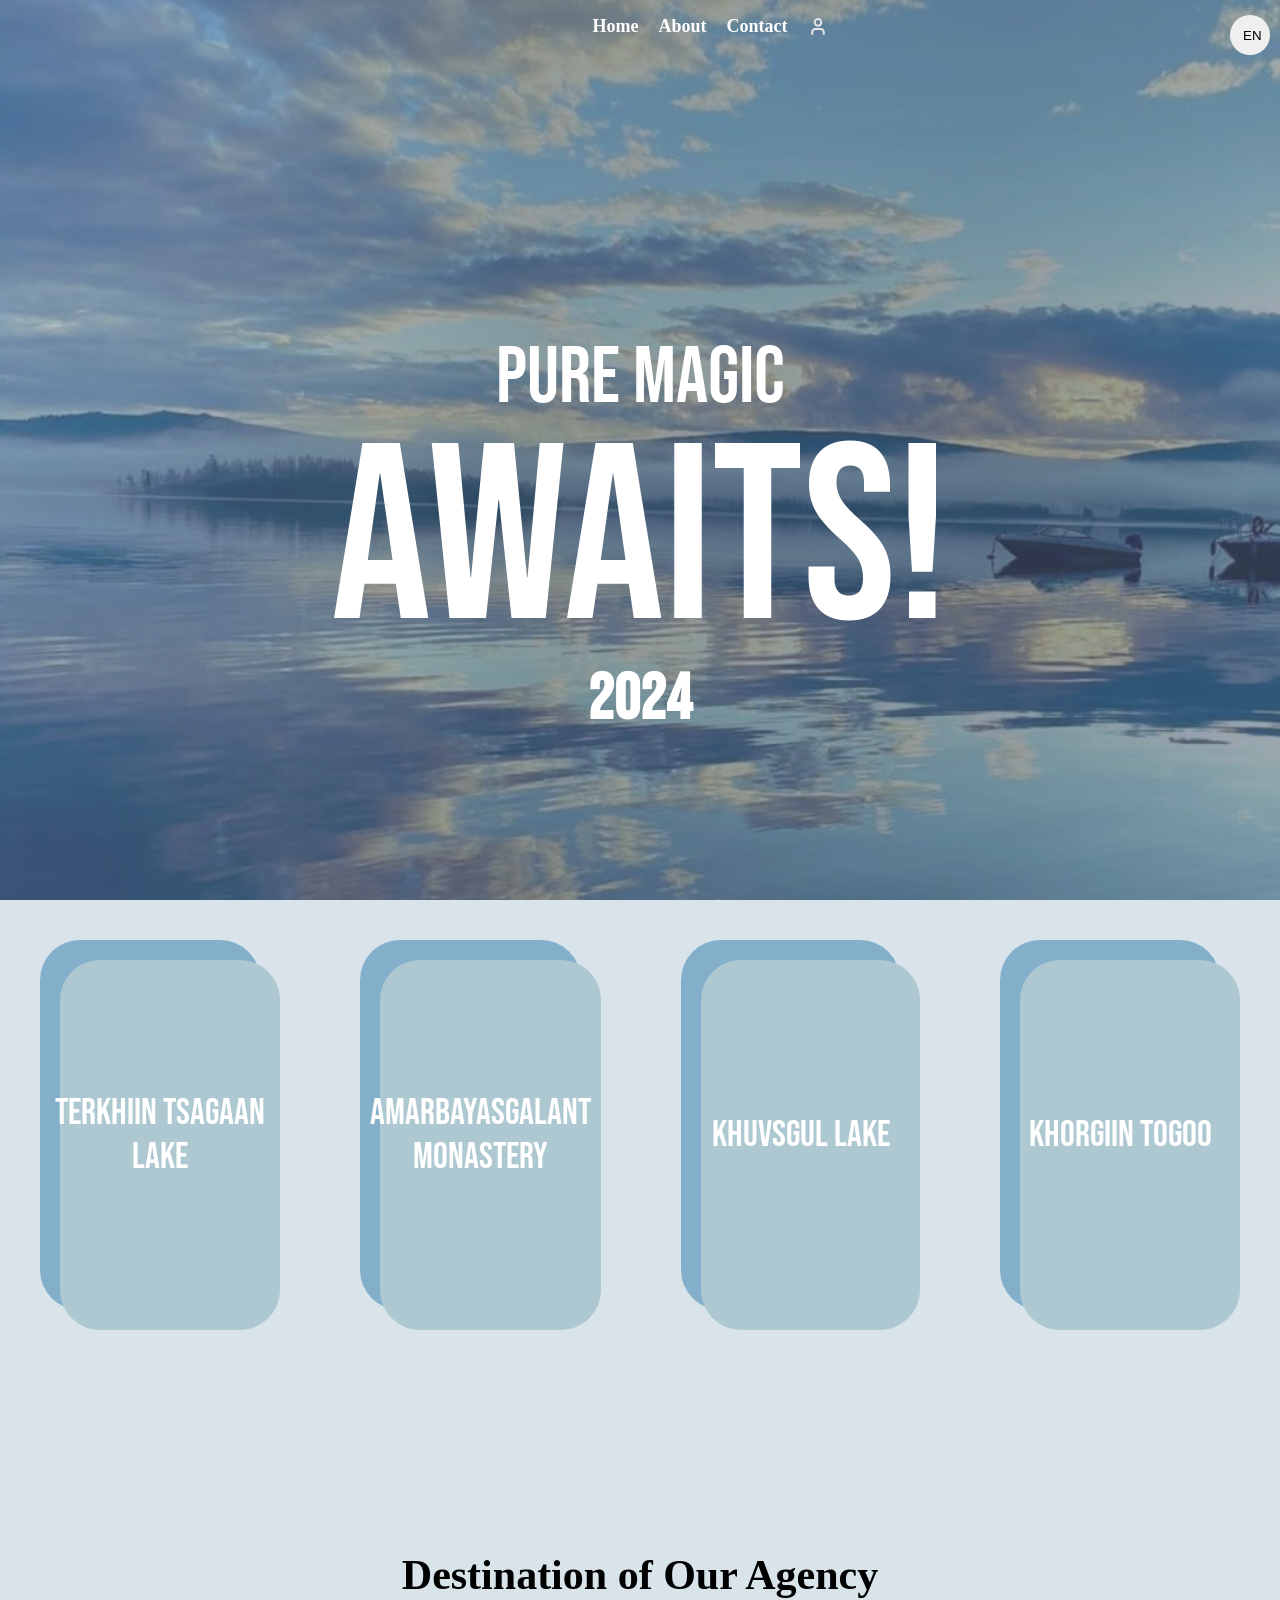
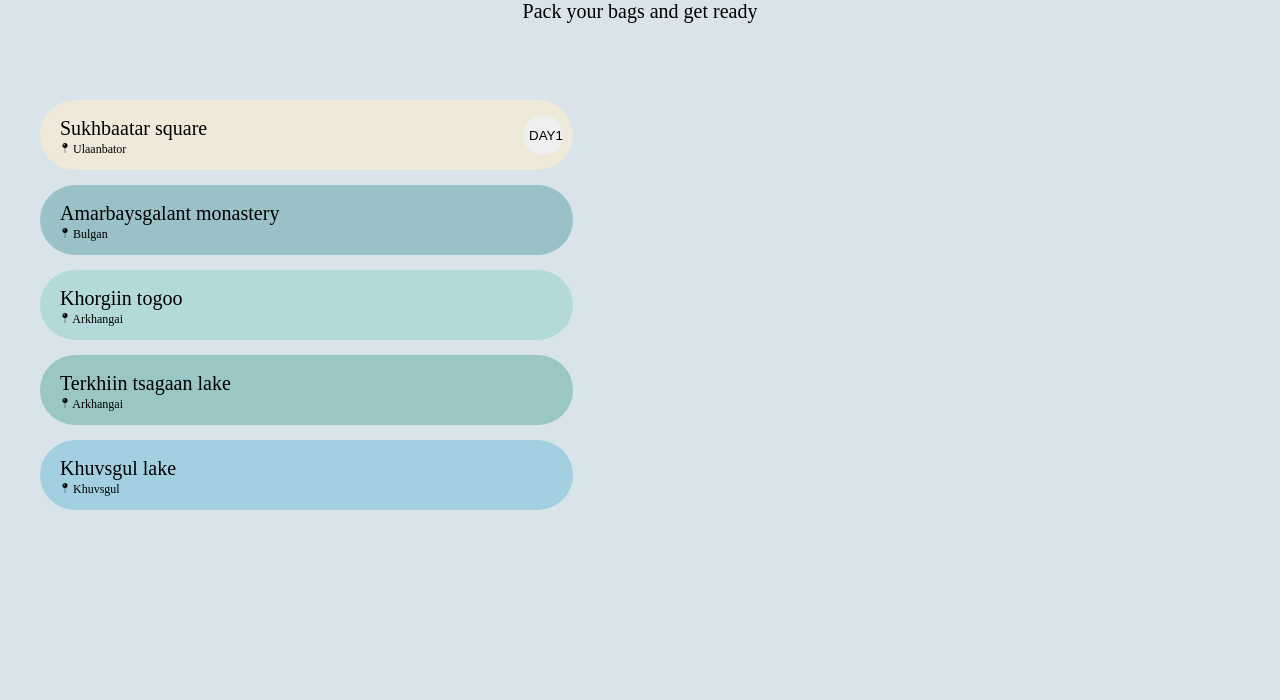
==== index.html @ d844f919 "init" ====
<!DOCTYPE html>
<html lang="en">

<head>
    <link rel="stylesheet" href="style2.css">
    <meta charset="UTF-8">
    <meta name="viewport" content="width=device-width, initial-scale=1.0">
    <title>Document</title>
</head>

<body>
    <header>
        <div class="menu">
            <img src="https://s3-alpha-sig.figma.com/img/86c0/cdfe/0a75f7a2c1c595781b7f4589e61e3895?Expires=1734307200&Key-Pair-Id=APKAQ4GOSFWCVNEHN3O4&Signature=YoRPLor7hWKXykaYGCKR6WJtXo2ncmAiakWLh3GB3reIGGHWmSXRkmD6HP2fBLfuGOAHjObXkSbvc3sPnScFAibdy90mNRUawY668TQe2h-SKYC6XS9I-E3A5A-2sfo8Yn6UJZ~7BqD8hufJQ7gW39F4ZnuGEKabRJkEgGMW6Or~SW6l1gKwSzpkaWg1PdRVHUBgf7JmRQxnn4Z95SHJM2Nx8L4LLwoi~oNdXfC7Pd--M1VWW7Er1lKbq~3r6iH29r3wDJ5M~tB6yE6O2m5SYgC4vPxlQIABo~1mXhR1yKaWUjsBfwMUubLr9jPp08M57Eg~57cD9s47jtzkDlZe2Q__"
                alt="">
            <ul class="ul">
                <li class="li">Home</li>
                <li class="li">About</li>
                <li class="li">Contact</li>
                <li class="li">
                    <svg width="20" height="21" viewBox="0 0 20 21" fill="none"
                        xmlns="http://www.w3.org/2000/svg">
                        <path
                            d="M15.8332 18V16.3333C15.8332 15.4493 15.482 14.6014 14.8569 13.9763C14.2317 13.3512 13.3839 13 12.4998 13H7.49984C6.61578 13 5.76794 13.3512 5.14281 13.9763C4.51769 14.6014 4.1665 15.4493 4.1665 16.3333V18M13.3332 6.33333C13.3332 8.17428 11.8408 9.66667 9.99984 9.66667C8.15889 9.66667 6.6665 8.17428 6.6665 6.33333C6.6665 4.49238 8.15889 3 9.99984 3C11.8408 3 13.3332 4.49238 13.3332 6.33333Z"
                            stroke="#E4E4E7" stroke-width="2" stroke-linecap="round" stroke-linejoin="round" />
                    </svg>
                </li>
            </ul>
            <div>
                <button class="but">
                    EN
                </button>
            </div>
        </div>
    </header>

    <!-- section-1 -->

    <section class="section-1 sect">
        <div class="div-1 font">
            <h1 class="">PURE MAGIC</h1>
            <h2>AWAITS!</h2>
            <h3>2024</h3>
        </div>

    </section>

    <!-- section-2 -->

    <section class="sec2">
        <div id="op" class="font">

            <div class="pic" id="pic1">
                <div class="border1"></div>
                TERKHIIN TSAGAAN LAKE
                <div class="border2"></div>
            </div>
            <div class="pic" id="pic2">
                <div class="border1"></div>AMARBAYASGALANT MONASTERY
                <div class="border2"></div>
            </div>
            <div class="pic" id="pic3">
                <div class="border1"></div>KHUVSGUL LAKE
                <div class="border2"></div>
            </div>
            <div class="pic" id="pic4">
                <div class="border1"></div>
                KHORGIIN TOGOO
                <div class="border2"></div>
            </div>
        </div>
    </section>

    <!-- section-3 -->

    <section class="sect" id="sec3">
        <div id="Destination-title">
            <h6 id="Dest-of-our-agency">Destination of Our Agency</h6>
            <p id="pack-your-bag">Pack your bags and get ready</p>
        </div>
        <div>
            <div id="sec3-div1">
                <p class="sec3-card-1 ">
                    Sukhbaatar square</p>
                <p class="card-1-id">
                    <svg class="pin" width="10" height="10" viewBox="0 0 108 107" fill="none"
                        xmlns="http://www.w3.org/2000/svg" xmlns:xlink="http://www.w3.org/1999/xlink">
                        <rect width="108" height="107" fill="url(#pattern0_25807_240)" />
                        <defs>
                            <pattern id="pattern0_25807_240" patternContentUnits="objectBoundingBox" width="1"
                                height="1">
                                <use xlink:href="#image0_25807_240"
                                    transform="matrix(0.00195312 0 0 0.00197138 0 -0.0046729)" />
                            </pattern>
                            <image id="image0_25807_240" width="512" height="512"
                                xlink:href="[data-uri]" />
                        </defs>
                    </svg>
                    Ulaanbator
                </p>
                <button class="button-day">DAY1</button>
            </div>
            <div id="sec3-div2">
                <p class="sec3-card-1">Amarbaysgalant monastery</p>
                <p class="card-1-id">
                    <svg class="pin" width="10" height="10" viewBox="0 0 108 107" fill="none"
                        xmlns="http://www.w3.org/2000/svg" xmlns:xlink="http://www.w3.org/1999/xlink">
                        <rect width="108" height="107" fill="url(#pattern0_25807_240)" />
                        <defs>
                            <pattern id="pattern0_25807_240" patternContentUnits="objectBoundingBox" width="1"
                                height="1">
                                <use xlink:href="#image0_25807_240"
                                    transform="matrix(0.00195312 0 0 0.00197138 0 -0.0046729)" />
                            </pattern>
                            <image id="image0_25807_240" width="512" height="512"
                                xlink:href="[data-uri]" />
                        </defs>
                    </svg>
                    Bulgan
                </p>
            </div>
            <div id="sec3-div3">
                <p class="sec3-card-1">Khorgiin togoo</p>
                <p class="card-1-id">
                    <svg class="pin" width="10" height="10" viewBox="0 0 108 107" fill="none"
                        xmlns="http://www.w3.org/2000/svg" xmlns:xlink="http://www.w3.org/1999/xlink">
                        <rect width="108" height="107" fill="url(#pattern0_25807_240)" />
                        <defs>
                            <pattern id="pattern0_25807_240" patternContentUnits="objectBoundingBox" width="1"
                                height="1">
                                <use xlink:href="#image0_25807_240"
                                    transform="matrix(0.00195312 0 0 0.00197138 0 -0.0046729)" />
                            </pattern>
                            <image id="image0_25807_240" width="512" height="512"
                                xlink:href="[data-uri]" />
                        </defs>
                    </svg>
                    Arkhangai
                </p>
            </div>
            <div id="sec3-div4">
                <p class="sec3-card-1">Terkhiin tsagaan lake</p>
                <p class="card-1-id">
                    <svg class="pin" width="10" height="10" viewBox="0 0 108 107" fill="none"
                        xmlns="http://www.w3.org/2000/svg" xmlns:xlink="http://www.w3.org/1999/xlink">
                        <rect width="108" height="107" fill="url(#pattern0_25807_240)" />
                        <defs>
                            <pattern id="pattern0_25807_240" patternContentUnits="objectBoundingBox" width="1"
                                height="1">
                                <use xlink:href="#image0_25807_240"
                                    transform="matrix(0.00195312 0 0 0.00197138 0 -0.0046729)" />
                            </pattern>
                            <image id="image0_25807_240" width="512" height="512"
                                xlink:href="[data-uri]" />
                        </defs>
                    </svg>
                    Arkhangai
                </p>
            </div>
            <div id="sec3-div5">
                <p class="sec3-card-1">Khuvsgul lake</p>
                <p class="card-1-id">
                    <svg class="pin" width="10" height="10" viewBox="0 0 108 107" fill="none"
                        xmlns="http://www.w3.org/2000/svg" xmlns:xlink="http://www.w3.org/1999/xlink">
                        <rect width="108" height="107" fill="url(#pattern0_25807_240)" />
                        <defs>
                            <pattern id="pattern0_25807_240" patternContentUnits="objectBoundingBox" width="1"
                                height="1">
                                <use xlink:href="#image0_25807_240"
                                    transform="matrix(0.00195312 0 0 0.00197138 0 -0.0046729)" />
                            </pattern>
                            <image id="image0_25807_240" width="512" height="512"
                                xlink:href="[data-uri]" />
                        </defs>
                    </svg>
                    Khuvsgul
                </p>
            </div>
        </div>
    </section>
</body>

</html>
---- style2.css ----
@import url('https://fonts.googleapis.com/css2?family=Bebas+Neue&family=Montserrat:ital,wght@0,100..900;1,100..900&display=swap');

body {
    margin: 0px;
    background-color: #D8E4E9;
}

.ul {
    display: flex;
    flex-direction: row;
    gap: 20px;
    list-style: none;
}

.li {
    font-size: 18px;
    font-weight: 600;
    line-height: 21.47px;
}

header {
    position: fixed;
    width: 100%;
}

header .menu {
    display: flex;
    justify-content: space-between;
    color: white;
    width: 1204px;
    margin: 0 auto;
}

header img {
    width: 100px;
    object-fit: contain;
}

.sect {
    height: 100vh;
    width: 100%;
    background-size: cover;

}

.section-1 {

    background-image: linear-gradient(90deg, rgba(0, 0, 0, 0) 0%, rgba(0, 0, 0, 0.2) 40.27%), linear-gradient(0deg, rgba(157, 184, 218, 0.2), rgba(157, 184, 218, 0.2)), url(Image.png);
    display: flex;
    align-items: center;
    justify-content: center;
}

.div-1 {
    text-align: center;
    color: white;
}

h1 {
    font-size: 80px;
    font-weight: 400;
    line-height: 80px;
    margin: 0;
    padding-top: 170px;
}

.font {
    font-family: "Bebas Neue", sans-serif;
}

h2 {
    font-size: 250px;
    font-weight: 400;
    line-height: 250px;
    margin: 0;
}

h3 {
    font-size: 64px;
    font-weight: 900;
    line-height: 64px;
    margin: 0;
}

.but {
    padding: 13px;
    border-radius: 24px;
    border: 0;
}

.sec2 {
    height: 500px;
    width: 100%;
}

#op {
    background-color: #D8E4E9;
    height: 400px;
    width: 100%;
    display: flex;
    flex-direction: row;
    justify-content: space-around;
    text-align: center;
    color: white;
    border-radius: 20px;
    position: relative;
    z-index: -2;
}

.pic {
    height: 370px;
    width: 275px;
    font-size: 37px;
    font-weight: 400;
    line-height: 44px;
    background-size: cover;
    margin: 50px;
    border-radius: 40px;
    display: flex;
    justify-content: center;
    align-items: center;
    position: relative;
    /* z-index: 1; */
}

#pic1 {
    background-image: url(https://s3-alpha-sig.figma.com/img/9411/7af0/fae2d95b54ef6842a38934433c1d99d7?Expires=1734307200&Key-Pair-Id=APKAQ4GOSFWCVNEHN3O4&Signature=j6YiKqaPVJ7vUcEjHiCk8V5APzkPes5eI7upqMvcN0CnFP1j7-Hh9GveYN~6h2O-gnh3y2YoUp1AmdTyzBZQTt7~tFsNqiOlYmFLqd14uNUROcJzWkwSlnNXZ2L0~LvU634vjuyQb~h-lAYMOZJpU7BnCmukya6gNWYQGqE3xfXPF9EPWYMETVdRbP2VbihH6hzi7ZLO0BpY9fLlFJJpZts17B6hOa8ssOdUQm~sPVvtOWlepE1icJcTMuYNlNUTqMgJykJAx8JOy3LpphzVFOWWh64QKoKOpFW2bTnVzAN19u~Et2TvhSpU2~4456PXvvkwuhZsHA2OsOwbrPcHfg__);
}

#pic2 {
    background-image: url(https://s3-alpha-sig.figma.com/img/e124/d31b/4b7edc8a8926233d613c437affc8b621?Expires=1734307200&Key-Pair-Id=APKAQ4GOSFWCVNEHN3O4&Signature=n~2fkiB1rZgiEdzCMha9Uo8-43DRcDCKmA-WBIUIDM~AsTGrws2kqku6K9nFBLdyenp~YpB-86R7PU5e0sZYZnropDZ1rNByXMOY3LBF8NslbdpzPeGpXMSLRXRtNFDvcGoOEImV8xCUtaHJAyu9K1~kC9F0ag~3SBYTlHYzozLFIEpoS5CPbpfhe7tKyjkwW5fhwd~BuOQxV2zs0x-edzcpr~tT0mCUly9NE30IZIG3KbwoT0Is5WhbgKpHQRQCrZDJ5PzBdlVeTpqV1Zy0ErgMPHJBkevID5~ucRYoSMMuRe2jekzqDylXxEtsLtcxNKP-qN0Wrxck-nxx68YTpQ__);
}

#pic3 {
    background-image: url(https://s3-alpha-sig.figma.com/img/a4d6/0416/d42b9ac033e9ea4869926a93ad64d227?Expires=1734307200&Key-Pair-Id=APKAQ4GOSFWCVNEHN3O4&Signature=GxyJ~y1qLLP~[base64]~5V0oICuQTaomQpfSxCfIJuGJL~U8aqm2-EztxZKX01ePx9d-05IWaTYoecYBtCCetDL~NjWVRWq8iYPe-xR-kg2WYsfSvmFCV39aUQjL28sbXVQ__);
}

#pic4 {
    background-image: url(https://s3-alpha-sig.figma.com/img/d2b9/7a2b/78cccaa3f6ec592813187ea25729681e?Expires=1734307200&Key-Pair-Id=APKAQ4GOSFWCVNEHN3O4&Signature=HL8whnhAzG46qIxI9tolF~eTqvoqIjC1hsj7~YHC2lnOYnNpcGXHx~wDCbnvNtdz7C0La8zO7P1nv2bAtYhX1WBP~Vw5sGTcIKr1pebPiElvAw~uysK3GAGoAMITSBygflFHSSiQ95eVd6RAjDmKwDt~soL18PDfo0MXGY90i-i15wwnmtctbiIseUbxCvGuzJzgXxWq06pbeNwd9RjE9ckdE3w9kXRbmKCED58cPmar27niBiun0zEakVJynPNaIynC7aYRoIbocEHwnVfzHkwAfGdJnkHcv7fw5IYG82orHRIVpwt7AFb8h7f2E1pu9GD9DXOSHAhDPS4Lzo0Gzw__);
}

.border1 {
    position: absolute;
    background-color: #83afcb;
    top: -10px;
    left: -10px;
    height: 100%;
    width: 100%;
    border-radius: 40px;
    z-index: -1;
}

.border2 {
    position: absolute;
    /* box-shadow: 8px 8px 0px 0px #29728B40;
    box-shadow: -8px -8px 0px 0px #1F72AA75; */
    background-color: #adc8d1;
    bottom: -10px;
    right: -10px;
    height: 100%;
    width: 100%;
    border-radius: 40px;
    z-index: -1;
}

#sec3 {
    background-image: url(https://s3-alpha-sig.figma.com/img/56fe/900c/3373b978c26674d26d5c9d2dfec315ab?Expires=1734307200&Key-Pair-Id=APKAQ4GOSFWCVNEHN3O4&Signature=lpTEZOx2kkDG-Ol0N1YneGInHjSvIjLi2jWln4t-1mpxx6DGre11D624t~9abcnIvdBV9bOidWA-~O~[base64]~~X~fj97k7Pv0ai3NJMTODWWcFjr6POPA__);
}

#Destination-title {
    height: 150px;
    text-align: center;
    padding-top: 150px;
}

#Dest-of-our-agency {
    font-size: 42px;
    font-weight: 600;
    line-height: 50px;
    margin: 0 auto;
}

#pack-your-bag {
    font-size: 20px;
    font-weight: 500;
    line-height: 23px;
    margin: 0 auto;
}

.sec3-card-1 {
    font-size: 20px;
    font-weight: 500;
    line-height: 28px;
    margin: 0;
}
#card-1-id {
    font-size: 12px;
    font-weight: 400;
    line-height: 14px;
    margin: 0;
}
#sec3-div1 {
    background-color: #EEE9D9;
    width: 513px;
    height: 70px;
    margin-left: 40px;
    border-radius: 120px;
    padding-left: 20px;
    margin-bottom: 15px;
    display: flex;
    flex-direction: column;
    justify-content: center;
    position: relative;
}
#sec3-div2 {
    background-color: #8BB8C1CC;
    width: 513px;
    height: 70px;
    margin-left: 40px;
    border-radius: 120px;
    padding-left: 20px;
    margin-top: 15px;
    margin-bottom: 15px;
    display: flex;
    flex-direction: column;
    justify-content: center;
}
#sec3-div3 {
    background-color: #AAD8D7CC;
    width: 513px;
    height: 70px;
    margin-left: 40px;
    border-radius: 120px;
    padding-left: 20px;
    margin-top: 15px;
    margin-bottom: 15px;
    display: flex;
    flex-direction: column;
    justify-content: center;
}
#sec3-div4 {
    background-color: #8BC0BDCC;
    width: 513px;
    height: 70px;
    margin-left: 40px;
    border-radius: 120px;
    padding-left: 20px;
    margin-top: 15px;
    margin-bottom: 15px;
    display: flex;
    flex-direction: column;
    justify-content: center;
}
#sec3-div5 {
    background-color: #97CCE0CC;
    width: 513px;
    height: 70px;
    margin-left: 40px;
    border-radius: 120px;
    padding-left: 20px;
    display: flex;
    flex-direction: column;
    justify-content: center;
}
.card-1-id {
    font-size: 12px;
    font-weight: 400;
    line-height: 14px;
    height: 14px;
    margin: 0;
}
div button {
    position: absolute;
    height: 40px;
    width: 40px;
    top: 15px;
    right: 10px;
    border-radius: 20px;
    border: 0;
}
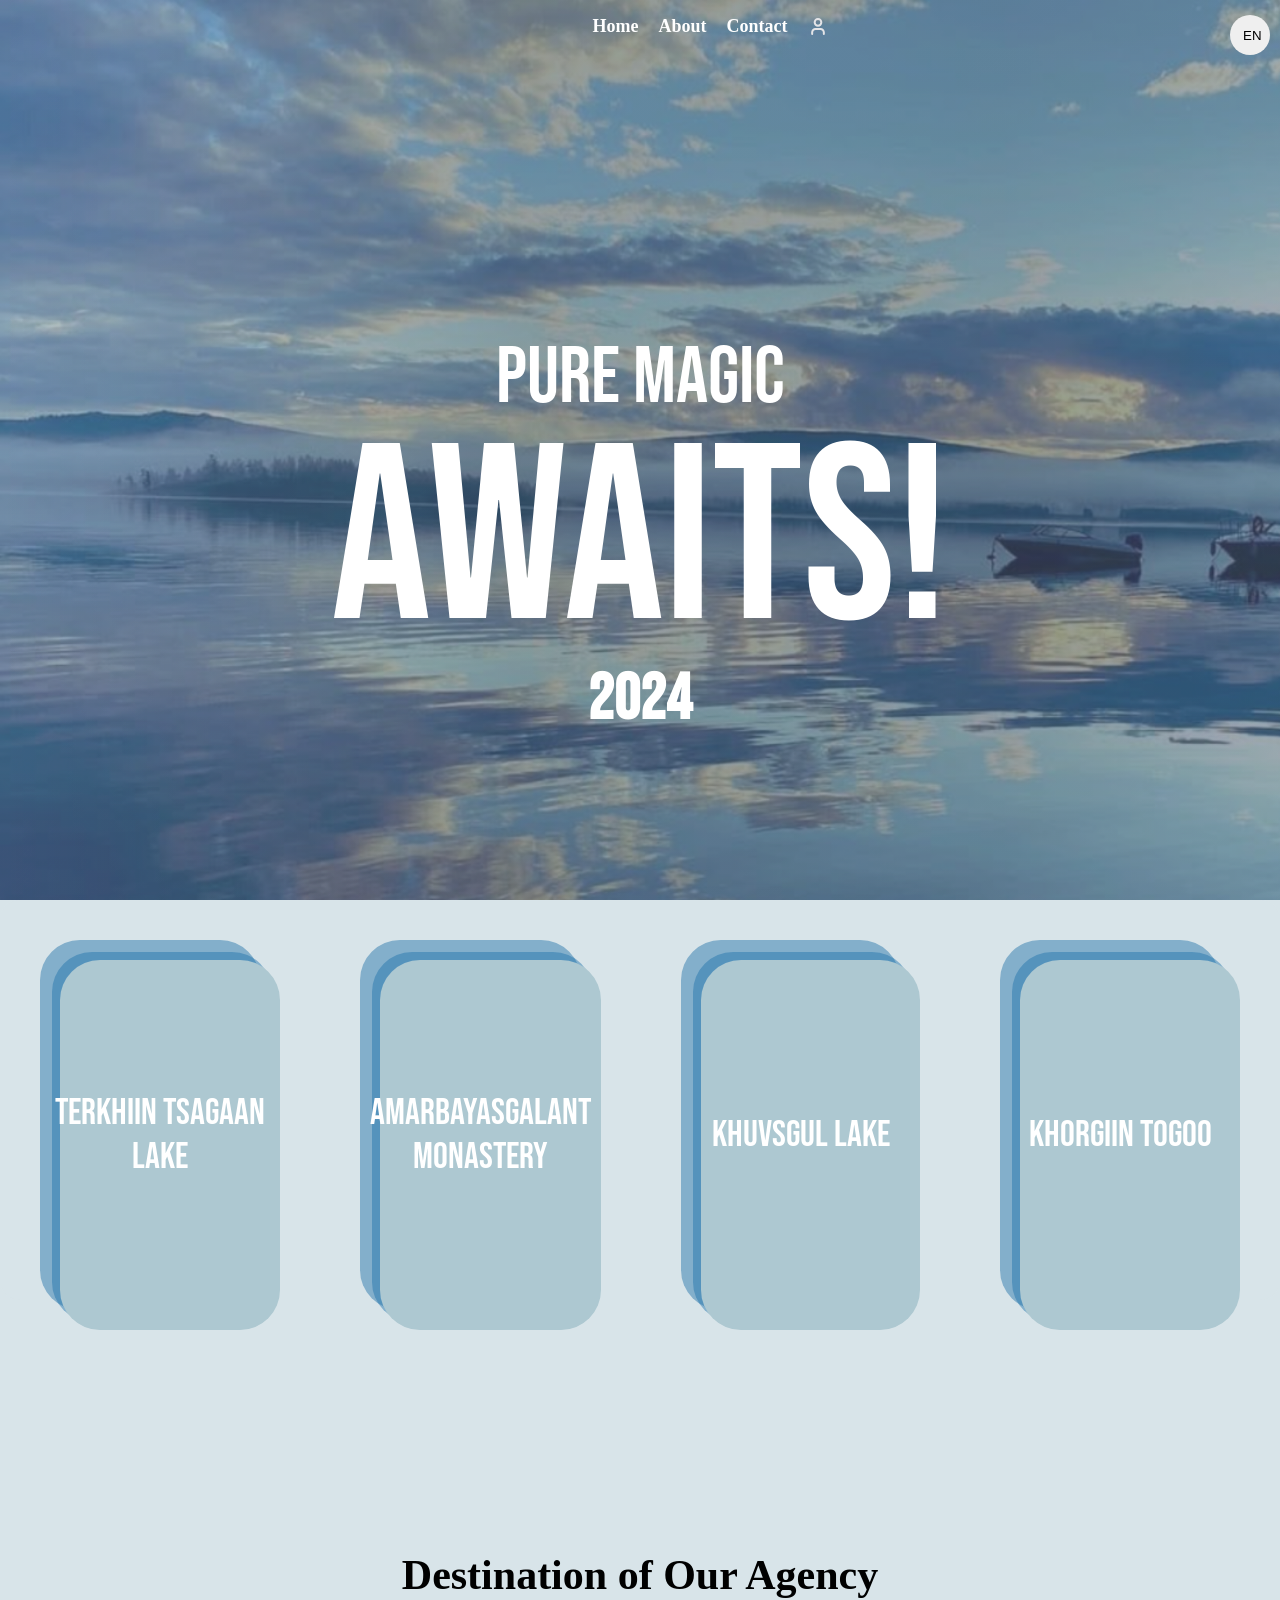
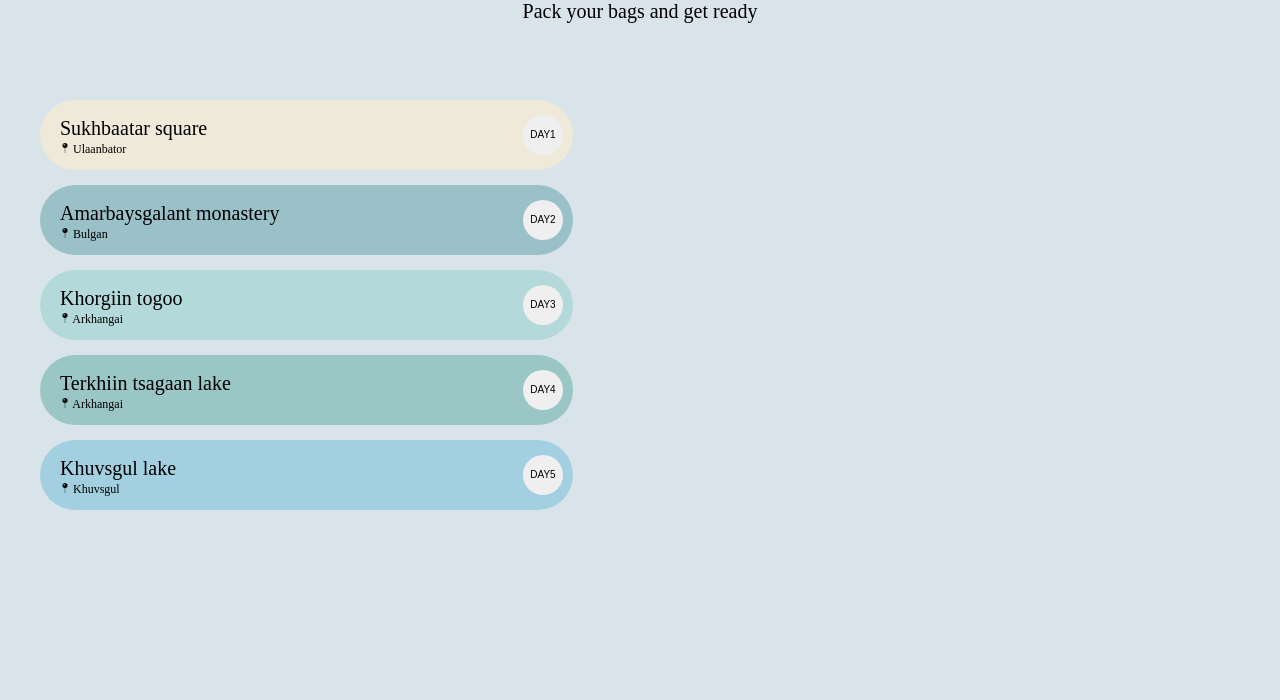
==== commit 360c67fe: "tesal" ====
--- a/index.html
+++ b/index.html
@@ -78,7 +78,8 @@
             <h6 id="Dest-of-our-agency">Destination of Our Agency</h6>
             <p id="pack-your-bag">Pack your bags and get ready</p>
         </div>
-        <div>
+        <div id="destination-card-and-pic-div destination-pic">
+        <div id="destination-card-div">
             <div id="sec3-div1">
                 <p class="sec3-card-1 ">
                     Sukhbaatar square</p>
@@ -98,7 +99,7 @@
                     </svg>
                     Ulaanbator
                 </p>
-                <button class="button-day">DAY1</button>
+                <button class="but-style">DAY1</button>
             </div>
             <div id="sec3-div2">
                 <p class="sec3-card-1">Amarbaysgalant monastery</p>
@@ -118,6 +119,7 @@
                     </svg>
                     Bulgan
                 </p>
+                <button class="but-style">DAY2</button>
             </div>
             <div id="sec3-div3">
                 <p class="sec3-card-1">Khorgiin togoo</p>
@@ -137,6 +139,7 @@
                     </svg>
                     Arkhangai
                 </p>
+                <button class="but-style">DAY3</button>
             </div>
             <div id="sec3-div4">
                 <p class="sec3-card-1">Terkhiin tsagaan lake</p>
@@ -156,6 +159,7 @@
                     </svg>
                     Arkhangai
                 </p>
+                <button class="but-style">DAY4</button>
             </div>
             <div id="sec3-div5">
                 <p class="sec3-card-1">Khuvsgul lake</p>
@@ -175,8 +179,14 @@
                     </svg>
                     Khuvsgul
                 </p>
+                <button class="but-style">DAY5</button>
             </div>
         </div>
+            <div class="destination-pic" id="destination-pic-1"></div>
+            <div class="destination-pic" id="destination-pic-2"></div>
+            <div class="destination-pic" id="destination-pic-3"></div>
+            <div class="destination-pic" id="destination-pic-4"></div>
+            <div class="destination-pic" id="destination-pic-5"></div>
     </section>
 </body>
 
--- a/style2.css
+++ b/style2.css
@@ -152,8 +152,8 @@
 
 .border2 {
     position: absolute;
-    /* box-shadow: 8px 8px 0px 0px #29728B40;
-    box-shadow: -8px -8px 0px 0px #1F72AA75; */
+    box-shadow: 8px 8px 0px 0px #29728B40;
+    box-shadow: -8px -8px 0px 0px #1F72AA75; 
     background-color: #adc8d1;
     bottom: -10px;
     right: -10px;
@@ -224,6 +224,7 @@
     display: flex;
     flex-direction: column;
     justify-content: center;
+    position: relative;
 }
 #sec3-div3 {
     background-color: #AAD8D7CC;
@@ -237,6 +238,7 @@
     display: flex;
     flex-direction: column;
     justify-content: center;
+    position: relative;
 }
 #sec3-div4 {
     background-color: #8BC0BDCC;
@@ -250,6 +252,7 @@
     display: flex;
     flex-direction: column;
     justify-content: center;
+    position: relative;
 }
 #sec3-div5 {
     background-color: #97CCE0CC;
@@ -261,6 +264,7 @@
     display: flex;
     flex-direction: column;
     justify-content: center;
+    position: relative;
 }
 .card-1-id {
     font-size: 12px;
@@ -277,4 +281,52 @@
     right: 10px;
     border-radius: 20px;
     border: 0;
+}
+.but-style {
+    font-size: 10px;
+    font-weight: 500;
+    line-height: 16px;
+}
+#destination-card-div {
+    width: 570px;
+}
+#destination-pic-div {
+    width: 600px;
+    color: white;
+    position: relative;
+}
+#destination-card-and-pic-div {
+    display: flex;
+    flex-direction: row;
+    gap: 50px;
+}
+#destination-pic-1 {
+    background-image: url(https://s3-alpha-sig.figma.com/img/7d8a/5e71/16010885e9b9cf404e7b21d9eda6fd49?Expires=1734307200&Key-Pair-Id=APKAQ4GOSFWCVNEHN3O4&Signature=YmR0u~d6BpUSuBb4Amo2z4Hm687N5oa8O7W0tQry3OD4pfi-xrjq7rcyPAbu43pwFdokBka4m9iddCGX4KQ60wsBTZeuAt98zNOWIPDlsLL2HC4l7XzKH~TA1hE02iFX4CUv9sGPBYfwQGrGrN~xr65YUkg6e-yUSAwvQTSxHZf~ZEklPfGSr0OMo41VRRQAAyRyQPx1-nMC63ZUDgtexwD8L0Nd-yVPD8Hg2PrTpOIpFV-9sCf7JdCQWcBEpjONGCYgiGmrbnrSNnd50zekqDgrvRk5WnDzPoXdkkAqIdo-nK60MPQirTfWu8vsxHW7gwOzRW0hBKfnU2ZkQWlZWg__);
+    top: 20px;
+    left: 80px;
+}
+.destination-pic {
+    background-size: cover;
+    position: absolute;
+    height: 200px;
+    width: 200px;
+}
+#destination-pic-2 {background-image: url(https://s3-alpha-sig.figma.com/img/8f09/fa0d/d136f7ce9c71c9e1f9031385625fbe25?Expires=1734307200&Key-Pair-Id=APKAQ4GOSFWCVNEHN3O4&Signature=QCqB4XXM0oVpt0i9zHYavSzh-x1Bpx8Rs0H~9GDTY5eNtAN6p2F5eFlC1vTevVH~Mnsx2mgQDYqpvtIf2MGJ4-2hBiO62q3NjeR1KHO4-0ESW5fadS~gH73ZeAy2mtjJvkiXfBgqMr4PDeepsGHkOMpV0GWQCtMDlMC~7ghbYsRDsJhclI50SM16oDabFiV6RHozOfxXmZsXL6BKw1qo9xFjWkK7Riw7jYSkvaKxV~-Addw~JxTjkvHD6rmP7ZEh9FGIfwgc-M96vtpz8DxygvTO~lRkbAgd3qCvKJStx7VgYb1oiGjXbILRX3P1xmsrc6pIWeTfd8WVIrp87negqw__);
+    top: 200px;
+    left: 250px;
+}
+#destination-pic-3 {
+    background-image: url(https://s3-alpha-sig.figma.com/img/8820/a5c8/8b32e176586e22e170a49302cd4312c1?Expires=1734307200&Key-Pair-Id=APKAQ4GOSFWCVNEHN3O4&Signature=frA6daWtZGg1q7ZMSkxaEqlqjN9eGHFC0gpiwQW9ZwPb0Lw9rXjcH6XHQHhf27wsGKQfyk4BMjmVV-dPuQM23UG4cx5UhGpM~DJOuzg~HyXNwP1Y7UVbowOH-ciihDq7v7IlzUgB2wCFydkq4uuP9RnZQEzf-p2nZxN-8O6S8FxJY3dfTFjFrKW9Yn7Sc6m9F19k5w6Kj1cpYbja6Q1DaEm0Q8P2p0UA672dVNjg8vtsLl~5rZijLpmYamk7OkDK7hiYyNdwXncZuzvvhG~E2IMhZEKoBZ-UKBFKvQB36XLX9lnFKZbQbPypXVXn25WQQGfm5NSF7zlYNH-yvOLbXw__);
+    top: 40px;
+    left: 400px;
+}
+#destination-pic-4 {
+    background-image: url(https://s3-alpha-sig.figma.com/img/b635/3498/5a1bc5ae5c2f51cc2bb4ca30b089e3a8?Expires=1734307200&Key-Pair-Id=APKAQ4GOSFWCVNEHN3O4&Signature=bn4S63hShgEGJD7eOYawJ4xn1igc~kRfj2drA-oLlFUDC03ExKPcriGbCEtlVJwtoznbHtigFsSIGHQtlQucJQW-bY33vQp2jv8HP2JT-FN0lcXDqCytJmW-Kd6wb41la7dMOJZ8XbpnKtoD-g9LhbyzyIcpSPThoC7uIJA5~hUZGqgoXMvu~jt5E1wFRSrvKWDOi81NriTYzX~SquObaFDhGWT05B20CosdoIOSazXEQdO4QK1IHRYAba4ogbAgpcGTPLlbcdDWroGC6X7O8Saf-pji9pcKlkX0HveiiYt58rQULMHJjEPUQN7SYyxZnxv47mNq2zfI6Nc9f6zFqg__);
+    top: 170px;
+    left: 50px;
+}
+#destination-pic-5 {
+    background-image: url(https://s3-alpha-sig.figma.com/img/abf7/b908/4f304b70834bf8724703cf382d2f4529?Expires=1734307200&Key-Pair-Id=APKAQ4GOSFWCVNEHN3O4&Signature=YPPOYrA3l07~fRM1tfWn~rrlbp5EZpa4-B1SyaiLcTWnbH6Eo9IFM4kEbnHZam4GwcASk6eTzkAvp0j83znTeug7Gx~1TyJMF4MN2BEQVaXG-5a2f3AhdFXwJRlJnPd5gcQGvrufw6MQcMLwGRxy1ywWfPZH68xgFG80LZt-qG0jOa6RndZwO2mElBqhPwiWJYb5ZAkSMCVJB2L7A7DtVsLVIWwZT84dhCu~e855ap4uebsPnm-cLiFJriLx8frvzL3N1ZaSGcac6i4l3TfmTMmQdAxTBfSRXv9Zg6R~-FfpY9meh2Qzvh9YyE5NhF8h315FMe7hvX~WHBLo~VHdFg__);
+    top: 50px;
+    left: 250px;
 }
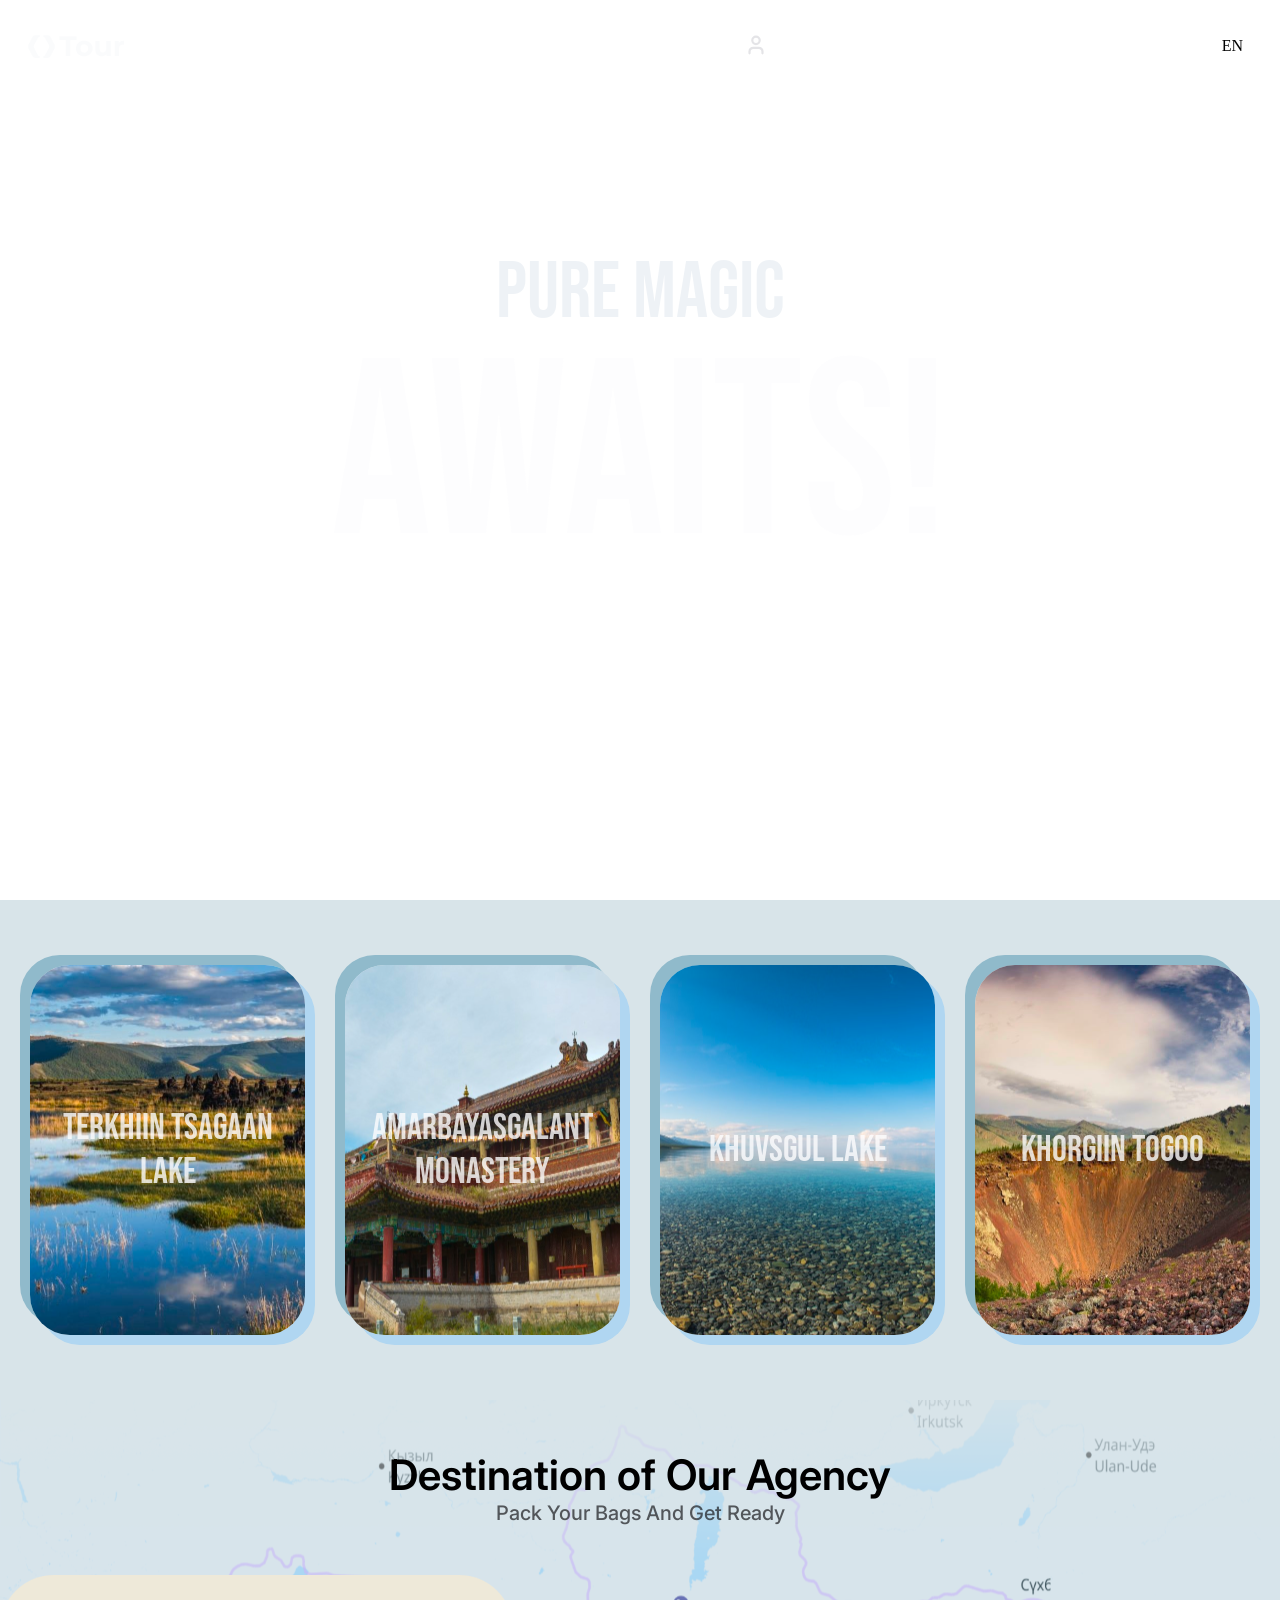
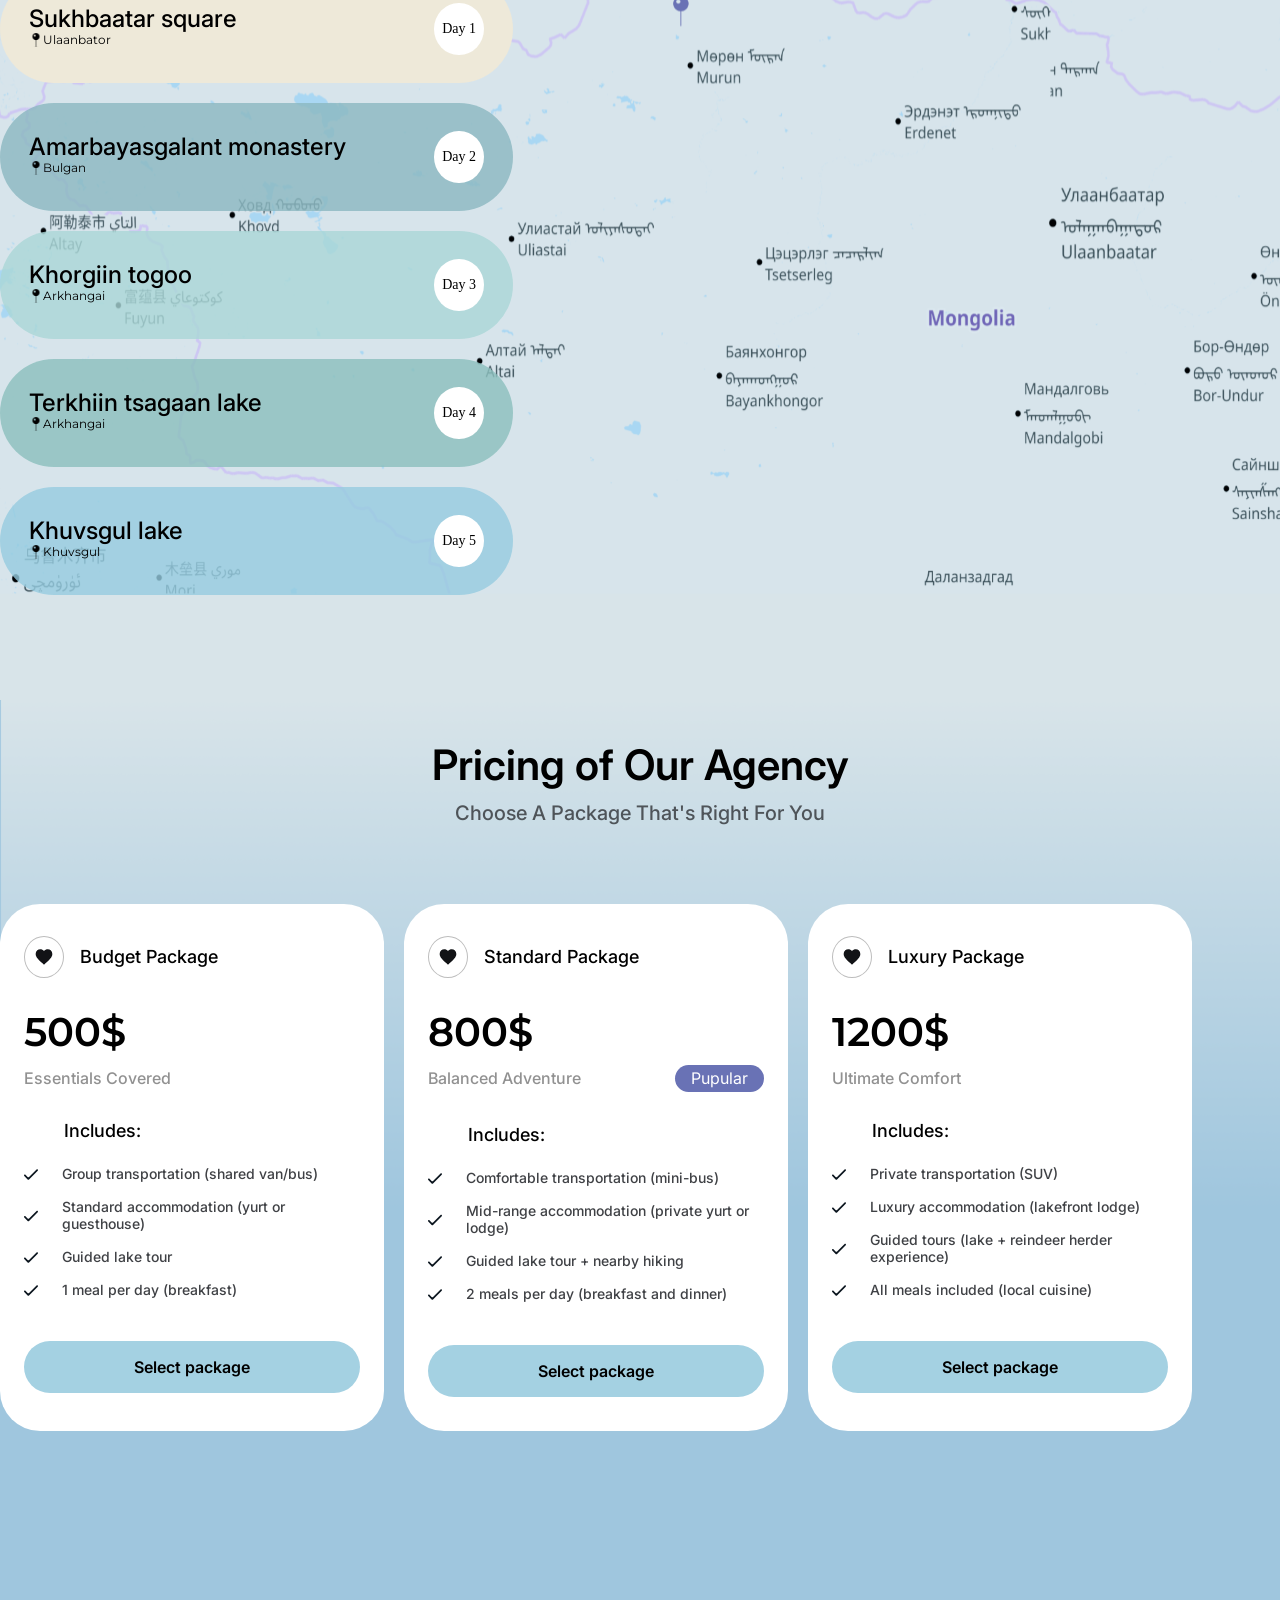
==== commit 60e9f818: "first" ====
--- a/index.html
+++ b/index.html
@@ -2,191 +2,193 @@
 <html lang="en">
 
 <head>
-    <link rel="stylesheet" href="style2.css">
     <meta charset="UTF-8">
     <meta name="viewport" content="width=device-width, initial-scale=1.0">
-    <title>Document</title>
+    <title>Pinetour</title>
+    <link rel="stylesheet" href="style.css">
 </head>
 
 <body>
     <header>
-        <div class="menu">
-            <img src="https://s3-alpha-sig.figma.com/img/86c0/cdfe/0a75f7a2c1c595781b7f4589e61e3895?Expires=1734307200&Key-Pair-Id=APKAQ4GOSFWCVNEHN3O4&Signature=YoRPLor7hWKXykaYGCKR6WJtXo2ncmAiakWLh3GB3reIGGHWmSXRkmD6HP2fBLfuGOAHjObXkSbvc3sPnScFAibdy90mNRUawY668TQe2h-SKYC6XS9I-E3A5A-2sfo8Yn6UJZ~7BqD8hufJQ7gW39F4ZnuGEKabRJkEgGMW6Or~SW6l1gKwSzpkaWg1PdRVHUBgf7JmRQxnn4Z95SHJM2Nx8L4LLwoi~oNdXfC7Pd--M1VWW7Er1lKbq~3r6iH29r3wDJ5M~tB6yE6O2m5SYgC4vPxlQIABo~1mXhR1yKaWUjsBfwMUubLr9jPp08M57Eg~57cD9s47jtzkDlZe2Q__"
-                alt="">
-            <ul class="ul">
-                <li class="li">Home</li>
-                <li class="li">About</li>
-                <li class="li">Contact</li>
-                <li class="li">
-                    <svg width="20" height="21" viewBox="0 0 20 21" fill="none"
-                        xmlns="http://www.w3.org/2000/svg">
-                        <path
-                            d="M15.8332 18V16.3333C15.8332 15.4493 15.482 14.6014 14.8569 13.9763C14.2317 13.3512 13.3839 13 12.4998 13H7.49984C6.61578 13 5.76794 13.3512 5.14281 13.9763C4.51769 14.6014 4.1665 15.4493 4.1665 16.3333V18M13.3332 6.33333C13.3332 8.17428 11.8408 9.66667 9.99984 9.66667C8.15889 9.66667 6.6665 8.17428 6.6665 6.33333C6.6665 4.49238 8.15889 3 9.99984 3C11.8408 3 13.3332 4.49238 13.3332 6.33333Z"
-                            stroke="#E4E4E7" stroke-width="2" stroke-linecap="round" stroke-linejoin="round" />
-                    </svg>
-                </li>
-            </ul>
-            <div>
-                <button class="but">
-                    EN
-                </button>
-            </div>
+        <img src="assets/pinecone-logo.svg" />
+        <div class="header-buttons">
+            <div>Home</div>
+            <div>About</div>
+            <div>Contact</div>
+            <img class="user-icon" src="assets/user-icon.svg" />
         </div>
+        <div class="language-btn">EN</div>
     </header>
 
-    <!-- section-1 -->
-
-    <section class="section-1 sect">
-        <div class="div-1 font">
-            <h1 class="">PURE MAGIC</h1>
-            <h2>AWAITS!</h2>
-            <h3>2024</h3>
+    <section class="main">
+        <div class="title-container">
+            <p class="pure-magic">PURE MAGIC</p>
+            <p class="awaits">AWAITS!</p>
+            <p class="year">2024</p>
         </div>
-
     </section>
 
-    <!-- section-2 -->
+    <section class="cards">
+        <div class="card terkhiin-tsagaan-lake">TERKHIIN TSAGAAN <br /> LAKE</div>
+        <div class="card amarbayasgalant-monastery">AMARBAYASGALANT MONASTERY</div>
+        <div class="card khuvsgul-lake">KHUVSGUL LAKE</div>
+        <div class="card khorgiin-togoo">KHORGIIN TOGOO</div>
+    </section>
 
-    <section class="sec2">
-        <div id="op" class="font">
-
-            <div class="pic" id="pic1">
-                <div class="border1"></div>
-                TERKHIIN TSAGAAN LAKE
-                <div class="border2"></div>
+    <section class="destination">
+        <p class="destination-title">Destination of Our Agency</p>
+        <p class="destination-sub-title">Pack Your Bags And Get Ready</p>
+        <div class="destination-cards-container">
+            <div class="sukhbaatar-square-card destination-card">
+                <div>
+                    <p class="dest-card-text">Sukhbaatar square</p>
+                    <div class="dest-card-location">
+                        <img class="pin" src="assets/pin.svg" />
+                        <p class="location">Ulaanbator</p>
+                    </div>
+                </div>
+                <img class="sukhbaatar-square-pic" src="assets/sukhbaatar-square.svg" />
+                <div class="days">Day 1</div>
             </div>
-            <div class="pic" id="pic2">
-                <div class="border1"></div>AMARBAYASGALANT MONASTERY
-                <div class="border2"></div>
+            <div class="amarbayasgalant-monastery-card destination-card">
+                <div>
+                    <p class="dest-card-text">Amarbayasgalant monastery</p>
+                    <div class="dest-card-location">
+                        <img class="pin" src="assets/pin.svg" />
+                        <p class="location">Bulgan</p>
+                    </div>
+                </div>
+                <img class="amarbayasgalant-monastery-pic" src="assets/amarbayasgalant.svg" />
+                <div class="days">Day 2</div>
             </div>
-            <div class="pic" id="pic3">
-                <div class="border1"></div>KHUVSGUL LAKE
-                <div class="border2"></div>
+            <div class="destination-card khorgiin-togoo-card">
+                <div>
+                    <p class="dest-card-text">Khorgiin togoo</p>
+                    <div class="dest-card-location">
+                        <img class="pin" src="assets/pin.svg" />
+                        <p class="location">Arkhangai</p>
+                    </div>
+                </div>
+                <img class="khorgiin-togoo-pic" src="assets/khorgiin-togoo.svg" />
+                <div class="days">Day 3</div>
             </div>
-            <div class="pic" id="pic4">
-                <div class="border1"></div>
-                KHORGIIN TOGOO
-                <div class="border2"></div>
+            <div class="destination-card terkhiin-tsagaan-lake-card">
+                <div>
+                    <p class="dest-card-text">Terkhiin tsagaan lake</p>
+                    <div class="dest-card-location">
+                        <img class="pin" src="assets/pin.svg" />
+                        <p class="location">Arkhangai</p>
+                    </div>
+                </div>
+                <img class="terkhiin-tsagaan-lake-pic" src="assets/terkhiin-tsagaan-lake.svg" />
+                <div class="days">Day 4</div>
+            </div>
+            <div class="destination-card khuvsgul-lake-card">
+                <div>
+                    <p class="dest-card-text">Khuvsgul lake</p>
+                    <div class="dest-card-location">
+                        <img class="pin" src="assets/pin.svg" />
+                        <p class="location">Khuvsgul</p>
+                    </div>
+                </div>
+                <img class="khuvsgul-lake-pic" src="assets/khuvsgul-lake.svg" />
+                <div class="days">Day 5</div>
             </div>
         </div>
     </section>
 
-    <!-- section-3 -->
-
-    <section class="sect" id="sec3">
-        <div id="Destination-title">
-            <h6 id="Dest-of-our-agency">Destination of Our Agency</h6>
-            <p id="pack-your-bag">Pack your bags and get ready</p>
-        </div>
-        <div id="destination-card-and-pic-div destination-pic">
-        <div id="destination-card-div">
-            <div id="sec3-div1">
-                <p class="sec3-card-1 ">
-                    Sukhbaatar square</p>
-                <p class="card-1-id">
-                    <svg class="pin" width="10" height="10" viewBox="0 0 108 107" fill="none"
-                        xmlns="http://www.w3.org/2000/svg" xmlns:xlink="http://www.w3.org/1999/xlink">
-                        <rect width="108" height="107" fill="url(#pattern0_25807_240)" />
-                        <defs>
-                            <pattern id="pattern0_25807_240" patternContentUnits="objectBoundingBox" width="1"
-                                height="1">
-                                <use xlink:href="#image0_25807_240"
-                                    transform="matrix(0.00195312 0 0 0.00197138 0 -0.0046729)" />
-                            </pattern>
-                            <image id="image0_25807_240" width="512" height="512"
-                                xlink:href="[data-uri]" />
-                        </defs>
-                    </svg>
-                    Ulaanbator
-                </p>
-                <button class="but-style">DAY1</button>
+    <section class="pricing">
+        <h1 class="pricing-title">Pricing of Our Agency</h1>
+        <p class="pricing-sub-title">Choose A Package That's Right For You</p>
+        <div class="pricing-cards-container">
+            <div class="pricing-cards">
+                <div class="pricing-cards-title">
+                    <img class="heart-icon" src="assets/heart.svg" />
+                    <p class="pricing-cards-title-text">Budget Package</p>
+                </div>
+                <h1 class="pricing-price">500$</h1>
+                <p class="pricing-grey-text">Essentials Covered</p>
+                <div class="pricing-info">
+                    <h6 class="pricing-info-title">Includes:</h6>
+                    <div style="display: flex">
+                        <img class="check-icon" src="assets/check-icon.svg" />
+                        <p class="pricing-info-text">Group transportation (shared van/bus)</p>
+                    </div>
+                    <div style="display: flex">
+                        <img class="check-icon" src="assets/check-icon.svg" />
+                        <p class="pricing-info-text">Standard accommodation (yurt or guesthouse)</p>
+                    </div>
+                    <div style="display: flex">
+                        <img class="check-icon" src="assets/check-icon.svg" />
+                        <p class="pricing-info-text">Guided lake tour</p>
+                    </div>
+                    <div style="display: flex">
+                        <img class="check-icon" src="assets/check-icon.svg" />
+                        <p class="pricing-info-text">1 meal per day (breakfast)</p>
+                    </div>
+                    <div class="select-package">Select package</div>
+                </div>
             </div>
-            <div id="sec3-div2">
-                <p class="sec3-card-1">Amarbaysgalant monastery</p>
-                <p class="card-1-id">
-                    <svg class="pin" width="10" height="10" viewBox="0 0 108 107" fill="none"
-                        xmlns="http://www.w3.org/2000/svg" xmlns:xlink="http://www.w3.org/1999/xlink">
-                        <rect width="108" height="107" fill="url(#pattern0_25807_240)" />
-                        <defs>
-                            <pattern id="pattern0_25807_240" patternContentUnits="objectBoundingBox" width="1"
-                                height="1">
-                                <use xlink:href="#image0_25807_240"
-                                    transform="matrix(0.00195312 0 0 0.00197138 0 -0.0046729)" />
-                            </pattern>
-                            <image id="image0_25807_240" width="512" height="512"
-                                xlink:href="[data-uri]" />
-                        </defs>
-                    </svg>
-                    Bulgan
-                </p>
-                <button class="but-style">DAY2</button>
+            <div class="pricing-cards">
+                <div class="pricing-cards-title">
+                    <img class="heart-icon" src="assets/heart.svg" />
+                    <p class="pricing-cards-title-text">Standard Package</p>
+                </div>
+                <h1 class="pricing-price">800$</h1>
+                <div class="pricing-sub-title-pupular">
+                    <p class="pricing-grey-text">Balanced Adventure</p>
+                    <div class="popular">Pupular</div>
+                </div>
+                <div class="pricing-info">
+                    <h6 class="pricing-info-title">Includes:</h6>
+                    <div style="display: flex">
+                        <img class="check-icon" src="assets/check-icon.svg" />
+                        <p class="pricing-info-text">Comfortable transportation (mini-bus)</p>
+                    </div>
+                    <div style="display: flex">
+                        <img class="check-icon" src="assets/check-icon.svg" />
+                        <p class="pricing-info-text">Mid-range accommodation (private yurt or lodge)</p>
+                    </div>
+                    <div style="display: flex">
+                        <img class="check-icon" src="assets/check-icon.svg" />
+                        <p class="pricing-info-text">Guided lake tour + nearby hiking</p>
+                    </div>
+                    <div style="display: flex">
+                        <img class="check-icon" src="assets/check-icon.svg" />
+                        <p class="pricing-info-text">2 meals per day (breakfast and dinner)</p>
+                    </div>
+                    <div class="select-package">Select package</div>
+                </div>
             </div>
-            <div id="sec3-div3">
-                <p class="sec3-card-1">Khorgiin togoo</p>
-                <p class="card-1-id">
-                    <svg class="pin" width="10" height="10" viewBox="0 0 108 107" fill="none"
-                        xmlns="http://www.w3.org/2000/svg" xmlns:xlink="http://www.w3.org/1999/xlink">
-                        <rect width="108" height="107" fill="url(#pattern0_25807_240)" />
-                        <defs>
-                            <pattern id="pattern0_25807_240" patternContentUnits="objectBoundingBox" width="1"
-                                height="1">
-                                <use xlink:href="#image0_25807_240"
-                                    transform="matrix(0.00195312 0 0 0.00197138 0 -0.0046729)" />
-                            </pattern>
-                            <image id="image0_25807_240" width="512" height="512"
-                                xlink:href="[data-uri]" />
-                        </defs>
-                    </svg>
-                    Arkhangai
-                </p>
-                <button class="but-style">DAY3</button>
-            </div>
-            <div id="sec3-div4">
-                <p class="sec3-card-1">Terkhiin tsagaan lake</p>
-                <p class="card-1-id">
-                    <svg class="pin" width="10" height="10" viewBox="0 0 108 107" fill="none"
-                        xmlns="http://www.w3.org/2000/svg" xmlns:xlink="http://www.w3.org/1999/xlink">
-                        <rect width="108" height="107" fill="url(#pattern0_25807_240)" />
-                        <defs>
-                            <pattern id="pattern0_25807_240" patternContentUnits="objectBoundingBox" width="1"
-                                height="1">
-                                <use xlink:href="#image0_25807_240"
-                                    transform="matrix(0.00195312 0 0 0.00197138 0 -0.0046729)" />
-                            </pattern>
-                            <image id="image0_25807_240" width="512" height="512"
-                                xlink:href="[data-uri]" />
-                        </defs>
-                    </svg>
-                    Arkhangai
-                </p>
-                <button class="but-style">DAY4</button>
-            </div>
-            <div id="sec3-div5">
-                <p class="sec3-card-1">Khuvsgul lake</p>
-                <p class="card-1-id">
-                    <svg class="pin" width="10" height="10" viewBox="0 0 108 107" fill="none"
-                        xmlns="http://www.w3.org/2000/svg" xmlns:xlink="http://www.w3.org/1999/xlink">
-                        <rect width="108" height="107" fill="url(#pattern0_25807_240)" />
-                        <defs>
-                            <pattern id="pattern0_25807_240" patternContentUnits="objectBoundingBox" width="1"
-                                height="1">
-                                <use xlink:href="#image0_25807_240"
-                                    transform="matrix(0.00195312 0 0 0.00197138 0 -0.0046729)" />
-                            </pattern>
-                            <image id="image0_25807_240" width="512" height="512"
-                                xlink:href="[data-uri]" />
-                        </defs>
-                    </svg>
-                    Khuvsgul
-                </p>
-                <button class="but-style">DAY5</button>
+            <div class="pricing-cards">
+                <div class="pricing-cards-title">
+                    <img class="heart-icon" src="assets/heart.svg" />
+                    <p class="pricing-cards-title-text">Luxury Package</p>
+                </div>
+                <h1 class="pricing-price">1200$</h1>
+                <p class="pricing-grey-text">Ultimate Comfort</p>
+                <div class="pricing-info">
+                    <h6 class="pricing-info-title">Includes:</h6>
+                    <div style="display: flex">
+                        <img class="check-icon" src="assets/check-icon.svg" />
+                        <p class="pricing-info-text">Private transportation (SUV)</p>
+                    </div>
+                    <div style="display: flex">
+                        <img class="check-icon" src="assets/check-icon.svg" />
+                        <p class="pricing-info-text">Luxury accommodation (lakefront lodge)</p>
+                    </div>
+                    <div style="display: flex">
+                        <img class="check-icon" src="assets/check-icon.svg" />
+                        <p class="pricing-info-text">Guided tours (lake + reindeer herder experience)</p>
+                    </div>
+                    <div style="display: flex">
+                        <img class="check-icon" src="assets/check-icon.svg" />
+                        <p class="pricing-info-text">All meals included (local cuisine)</p>
+                    </div>
+                    <div class="select-package">Select package</div>
+                </div>
             </div>
         </div>
-            <div class="destination-pic" id="destination-pic-1"></div>
-            <div class="destination-pic" id="destination-pic-2"></div>
-            <div class="destination-pic" id="destination-pic-3"></div>
-            <div class="destination-pic" id="destination-pic-4"></div>
-            <div class="destination-pic" id="destination-pic-5"></div>
     </section>
 </body>
 
--- a/style.css
+++ b/style.css
@@ -0,0 +1,430 @@
+@import url('https://fonts.googleapis.com/css2?family=Bebas+Neue&family=Montserrat:ital,wght@0,100..900;1,100..900&display=swap');
+@import url('https://fonts.googleapis.com/css2?family=Bebas+Neue&family=Hanuman:wght@100;300;400;700;900&family=Montserrat:ital,wght@0,100..900;1,100..900&display=swap');
+@import url('https://fonts.googleapis.com/css2?family=Bebas+Neue&family=Hanuman:wght@100;300;400;700;900&family=Inter:ital,opsz,wght@0,14..32,100..900;1,14..32,100..900&family=Montserrat:ital,wght@0,100..900;1,100..900&display=swap');
+
+* {
+    box-sizing: border-box;
+    margin: 0;
+    padding: 0;
+}
+
+header {
+    display: flex;
+    justify-content: space-between;
+    position: fixed;
+    width: 100%;
+    padding: 24px;
+    align-items: center;
+}
+
+.header-buttons {
+    display: flex;
+    gap: 8px;
+    font-weight: 600;
+    font-size: 18px;
+    line-height: 21.78px;
+    text-align: center;
+    color: white;
+}
+
+section {
+    width: 100%;
+    height: 100vh;
+    background-size: cover;
+    background-position: center;
+}
+
+.main {
+    background-image: url(assets/main-bg.svg);
+    display: flex;
+    justify-content: center;
+    align-items: center;
+}
+
+.user-icon {
+    width: 20px;
+    height: 20px;
+}
+
+.language-btn {
+    background-color: white;
+    border-radius: 24px;
+    padding: 13px;
+
+}
+
+.pure-magic {
+    font-weight: 400;
+    font-size: 80px;
+    line-height: 80px;
+    color: #e8edf2b8;
+    font-family: "Bebas Neue", sans-serif;
+}
+
+.awaits {
+    font-family: "Bebas Neue", sans-serif;
+    font-weight: 400;
+    font-size: 250px;
+    line-height: 250px;
+    color: #FDFDFEFA;
+}
+
+.year {
+    font-family: "Hanuman", serif;
+    font-weight: 900;
+    font-size: 64px;
+    line-height: 64px;
+    color: white
+}
+
+.title-container {
+    text-align: center;
+}
+
+.cards {
+    width: 100%;
+    height: 500px;
+    display: flex;
+    justify-content: center;
+    align-items: center;
+    gap: 40px;
+    background-image: url(assets/cards-bg.svg);
+}
+
+.card {
+    width: 275px;
+    height: 370px;
+    border-radius: 40px;
+    background-size: cover;
+    background-position: center;
+    font-family: "Bebas Neue", sans-serif;
+    font-weight: 400;
+    font-size: 37px;
+    line-height: 44.4px;
+    text-align: center;
+    color: #FDFDFECC;
+    display: flex;
+    align-items: center;
+    justify-content: center;
+    box-shadow: 10px 10px rgb(176, 214, 241), -10px -10px rgb(144, 186, 203);
+}
+
+.terkhiin-tsagaan-lake {
+    background-image: url(assets/terkhiin-tsagaan-lake-card.svg);
+}
+
+.amarbayasgalant-monastery {
+    background-image: url(assets/amarbayasgalant-card.svg);
+}
+
+.khuvsgul-lake {
+    background-image: url(assets/khuvsgul-lake-card.svg);
+}
+
+.khorgiin-togoo {
+    background-image: url(assets/khorgiin-togoo-card.svg);
+}
+
+.destination {
+    background-image: url(assets/destination.svg);
+    background-position: bottom;
+    -webkit-backdrop-filter: blur(10px);
+    backdrop-filter: blur(10px);
+}
+
+.destination-title {
+    font-family: "Inter", sans-serif;
+    font-weight: 600;
+    font-size: 42px;
+    line-height: 50.83px;
+    text-align: center;
+    padding-top: 50px;
+}
+
+.destination-sub-title {
+    font-family: "Inter", sans-serif;
+    font-weight: 500;
+    font-size: 20px;
+    line-height: 24.2px;
+    text-align: center;
+    color: #18181BB2;
+}
+
+.destination-cards-container {
+    width: 1200px;
+    height: 640px;
+    display: flex;
+    justify-self: center;
+    margin-top: 50px;
+    flex-direction: column;
+}
+
+.destination-card {
+    width: 513px;
+    height: 112px;
+    border-radius: 120px;
+    margin-bottom: 20px;
+    display: flex;
+    justify-content: space-between;
+    position: relative;
+    border: 5px solid transparent;
+}
+
+.sukhbaatar-square-card {
+    background: #EEE9D9;
+}
+
+.amarbayasgalant-monastery-card {
+    background: #8BB8C1CC;
+}
+
+.khorgiin-togoo-card {
+    background: #AAD8D7CC;
+}
+
+.terkhiin-tsagaan-lake-card {
+    background: #8BC0BDCC;
+}
+
+.khuvsgul-lake-card {
+    background: #97CCE0CC;
+}
+
+.dest-card-text {
+    font-family: "Inter", sans-serif;
+    font-weight: 500;
+    font-size: 24px;
+    line-height: 29.05px;
+    color: black;
+    margin-top: 24px;
+    margin-left: 24px;
+}
+
+.pin {
+    width: 14px;
+    height: 14px;
+    margin-left: 24px;
+}
+
+.dest-card-location {
+    display: flex;
+}
+
+.location {
+    font-family: "Montserrat", sans-serif;
+    font-weight: 400;
+    font-size: 12px;
+    line-height: 14.63px;
+    color: black;
+}
+
+.days {
+    font-weight: 500;
+    font-size: 14px;
+    line-height: 16.48px;
+    color: black;
+    padding: 18px 8px;
+    display: flex;
+    align-self: center;
+    background-color: white;
+    border-radius: 50%;
+    margin-right: 24px;
+}
+
+.sukhbaatar-square-pic {
+    position: absolute;
+    top: 10px;
+    right: -600px;
+    width: 250px;
+    display: none;
+}
+
+.amarbayasgalant-monastery-pic {
+    position: absolute;
+    top: -150px;
+    right: -400px;
+    width: 250px;
+    display: none;
+}
+
+.khorgiin-togoo-pic {
+    position: absolute;
+    top: -100px;
+    right: -500px;
+    width: 250px;
+    display: none;
+}
+
+.terkhiin-tsagaan-lake-pic {
+    position: absolute;
+    top: -150px;
+    right: -300px;
+    width: 250px;
+    display: none;
+}
+
+.khuvsgul-lake-pic {
+    position: absolute;
+    top: -150px;
+    right: -500px;
+    width: 250px;
+    display: none;
+}
+
+.sukhbaatar-square-card:hover .sukhbaatar-square-pic,
+.amarbayasgalant-monastery-card:hover .amarbayasgalant-monastery-pic,
+.khorgiin-togoo-card:hover .khorgiin-togoo-pic,
+.terkhiin-tsagaan-lake-card:hover .terkhiin-tsagaan-lake-pic,
+.khuvsgul-lake-card:hover .khuvsgul-lake-pic {
+    display: block;
+}
+
+.sukhbaatar-square-card:hover,
+.amarbayasgalant-monastery-card:hover,
+.khorgiin-togoo-card:hover,
+.terkhiin-tsagaan-lake-card:hover,
+.khuvsgul-lake-card:hover {
+    border-color: white;
+}
+
+.pricing {
+    background-image: url(assets/pricing.svg);
+    background-position: top;
+}
+
+.pricing-title {
+    color: black;
+    font-family: "Inter", sans-serif;
+    font-weight: 600;
+    font-size: 42px;
+    line-height: 50.83px;
+    text-align: center;
+    padding-top: 40px;
+}
+
+.pricing-sub-title {
+    font-family: "Inter", sans-serif;
+    font-weight: 500;
+    font-size: 20px;
+    line-height: 24.2px;
+    text-align: center;
+    color: #18181BB2;
+    margin-top: 10px;
+}
+
+.pricing-cards-container {
+    width: 1200px;
+    height: 527px;
+    display: flex;
+    gap: 20px;
+    margin-top: 79px;
+    justify-self: center;
+}
+
+.pricing-cards {
+    width: 384px;
+    height: 527px;
+    border-radius: 40px;
+    background-color: white;
+    padding: 24px;
+}
+
+.pricing-cards-title {
+    margin-top: 8px;
+    display: flex;
+}
+
+.heart-icon {
+    padding: 10px 9px;
+    border-radius: 50%;
+    border: 1px solid rgb(189, 189, 189);
+}
+
+.pricing-cards-title-text {
+    color: black;
+    font-family: "Inter", sans-serif;
+    font-weight: 500;
+    font-size: 18px;
+    line-height: 21.78px;
+    display: flex;
+    align-self: center;
+    margin-left: 16px;
+}
+
+.pricing-price {
+    font-family: "Montserrat", sans-serif;
+    font-weight: 600;
+    font-size: 40px;
+    line-height: 48.76px;
+    color: black;
+    margin-top: 30px;
+}
+
+.pricing-grey-text {
+    color: #919191;
+    font-family: "Inter", sans-serif;
+    font-weight: 500;
+    font-size: 16px;
+    line-height: 19.36px;
+    margin-top: 12px;
+}
+
+.pricing-info {
+    width: 336px;
+    height: 180px;
+}
+
+.pricing-info-title {
+    font-family: "Inter", sans-serif;
+    font-weight: 500;
+    font-size: 18px;
+    line-height: 21.78px;
+    color: black;
+    margin-left: 40px;
+    margin-top: 32px;
+    margin-bottom: 8px;
+}
+
+.check-icon {
+    margin-top: 16px;
+    margin-right: 24px;
+}
+
+.pricing-info-text {
+    color: #3F4145;
+    font-family: "Inter", sans-serif;
+    font-weight: 500;
+    font-size: 14px;
+    line-height: 16.94px;
+    margin-top: 16px;
+}
+
+.select-package {
+    font-family: "Inter", sans-serif;
+    font-weight: 600;
+    font-size: 16px;
+    line-height: 20px;
+    color: black;
+    padding: 16px 18px;
+    background: #A4D1E2;
+    border-radius: 50px;
+    text-align: center;
+    margin-top: 42px;
+}
+
+.pricing-sub-title-pupular {
+    display: flex;
+    justify-content: space-between;
+}
+
+.popular {
+    padding: 4px 16px;
+    color: white;
+    background: #6972B5;
+    border-radius: 16px;
+    font-family: "Inter", sans-serif;
+    font-weight: 400;
+    font-size: 16px;
+    line-height: 19.36px;
+    margin-top: 8px;
+}
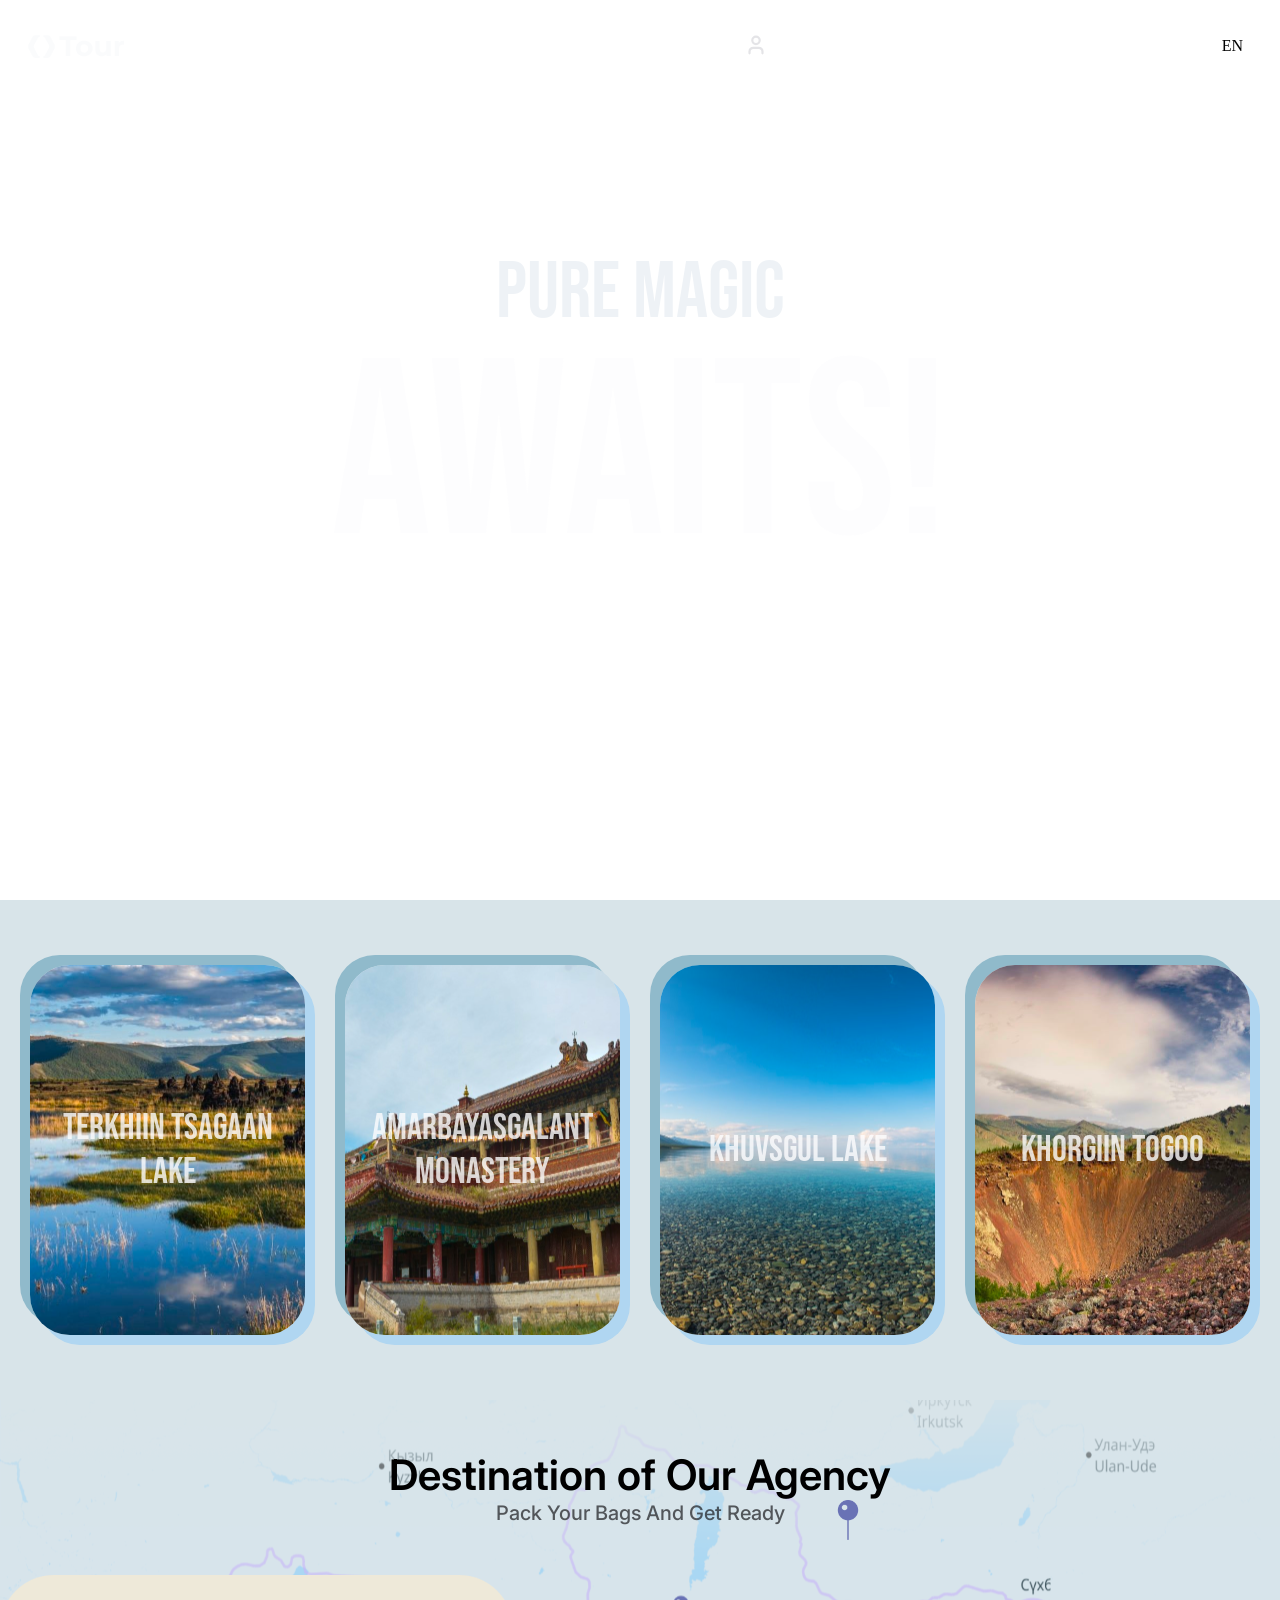
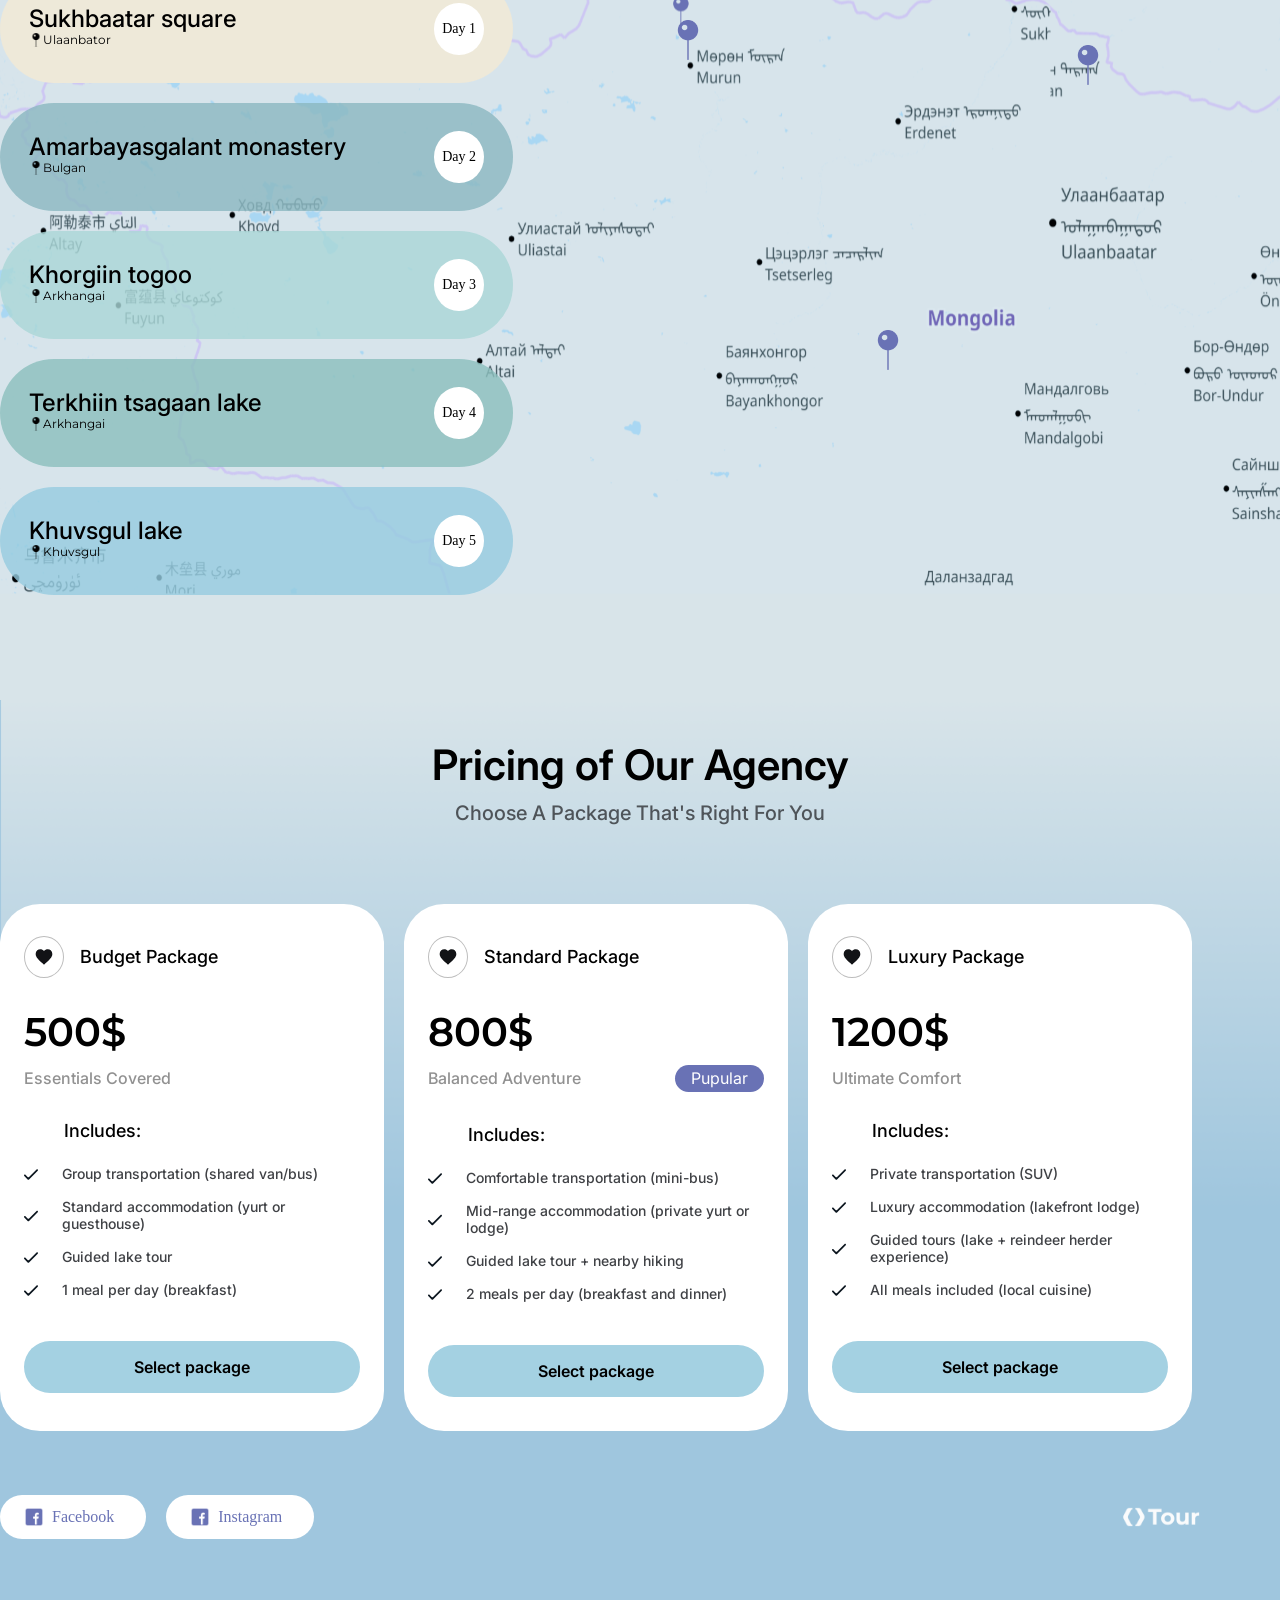
==== commit 8e59df1d: "end" ====
--- a/index.html
+++ b/index.html
@@ -47,6 +47,10 @@
                         <p class="location">Ulaanbator</p>
                     </div>
                 </div>
+                <img class="ulaanbator-pin" src="assets/blue-pin.svg">
+                <img class="erdenet-pin" src="assets/blue-pin.svg">
+                <img class="tsetserleg-pin" src="assets/blue-pin.svg">
+                <img class="bayanhongor-pin" src="assets/blue-pin.svg">
                 <img class="sukhbaatar-square-pic" src="assets/sukhbaatar-square.svg" />
                 <div class="days">Day 1</div>
             </div>
@@ -189,6 +193,19 @@
                 </div>
             </div>
         </div>
+        <footer>
+            <div class="footer-info-container">
+                <div class="footer-info">
+                    <img class="facebook-logo" src="assets/facebook-logo.svg">
+                    <p class="footer-facebook">Facebook</p>
+                </div>
+                <div class="footer-info">
+                    <img class="facebook-logo" src="assets/facebook-logo.svg">
+                    <p class="footer-facebook">Instagram</p>
+                </div>
+            </div>
+            <img class="footer-pinecone-logo" src="assets/pinecone-logo.svg" >
+        </footer>
     </section>
 </body>
 
--- a/style.css
+++ b/style.css
@@ -271,6 +271,34 @@
     display: none;
 }
 
+.ulaanbator-pin {
+    position: absolute;
+    top: 65px;
+    right: -600px;
+    height: 40px;
+}
+
+.erdenet-pin {
+    position: absolute;
+    top: -80px;
+    right: -360px;
+    height: 40px;
+}
+
+.tsetserleg-pin {
+    position: absolute;
+    top: 40px;
+    right: -200px;
+    height: 40px;
+}
+
+.bayanhongor-pin {
+    position: absolute;
+    top: 350px;
+    right: -400px;
+    height: 40px;
+}
+
 .sukhbaatar-square-card:hover .sukhbaatar-square-pic,
 .amarbayasgalant-monastery-card:hover .amarbayasgalant-monastery-pic,
 .khorgiin-togoo-card:hover .khorgiin-togoo-pic,
@@ -427,4 +455,37 @@
     font-size: 16px;
     line-height: 19.36px;
     margin-top: 8px;
+}
+
+footer {
+    display: flex;
+    justify-content: space-between;
+    width: 1200px;
+    justify-self: center;
+    margin-top: 64px;
+}
+
+.footer-info {
+    display: flex;
+    padding: 11px 24px;
+    background-color: white;
+    border-radius: 24px;
+}
+
+.facebook-logo {
+    width: 20px;
+}
+
+.footer-pinecone-logo {
+    width: 80px;
+}
+
+.footer-facebook {
+    color: #6972B5;
+    margin: 2px 8px;
+}
+
+.footer-info-container {
+    display: flex;
+    gap: 20px;
 }
